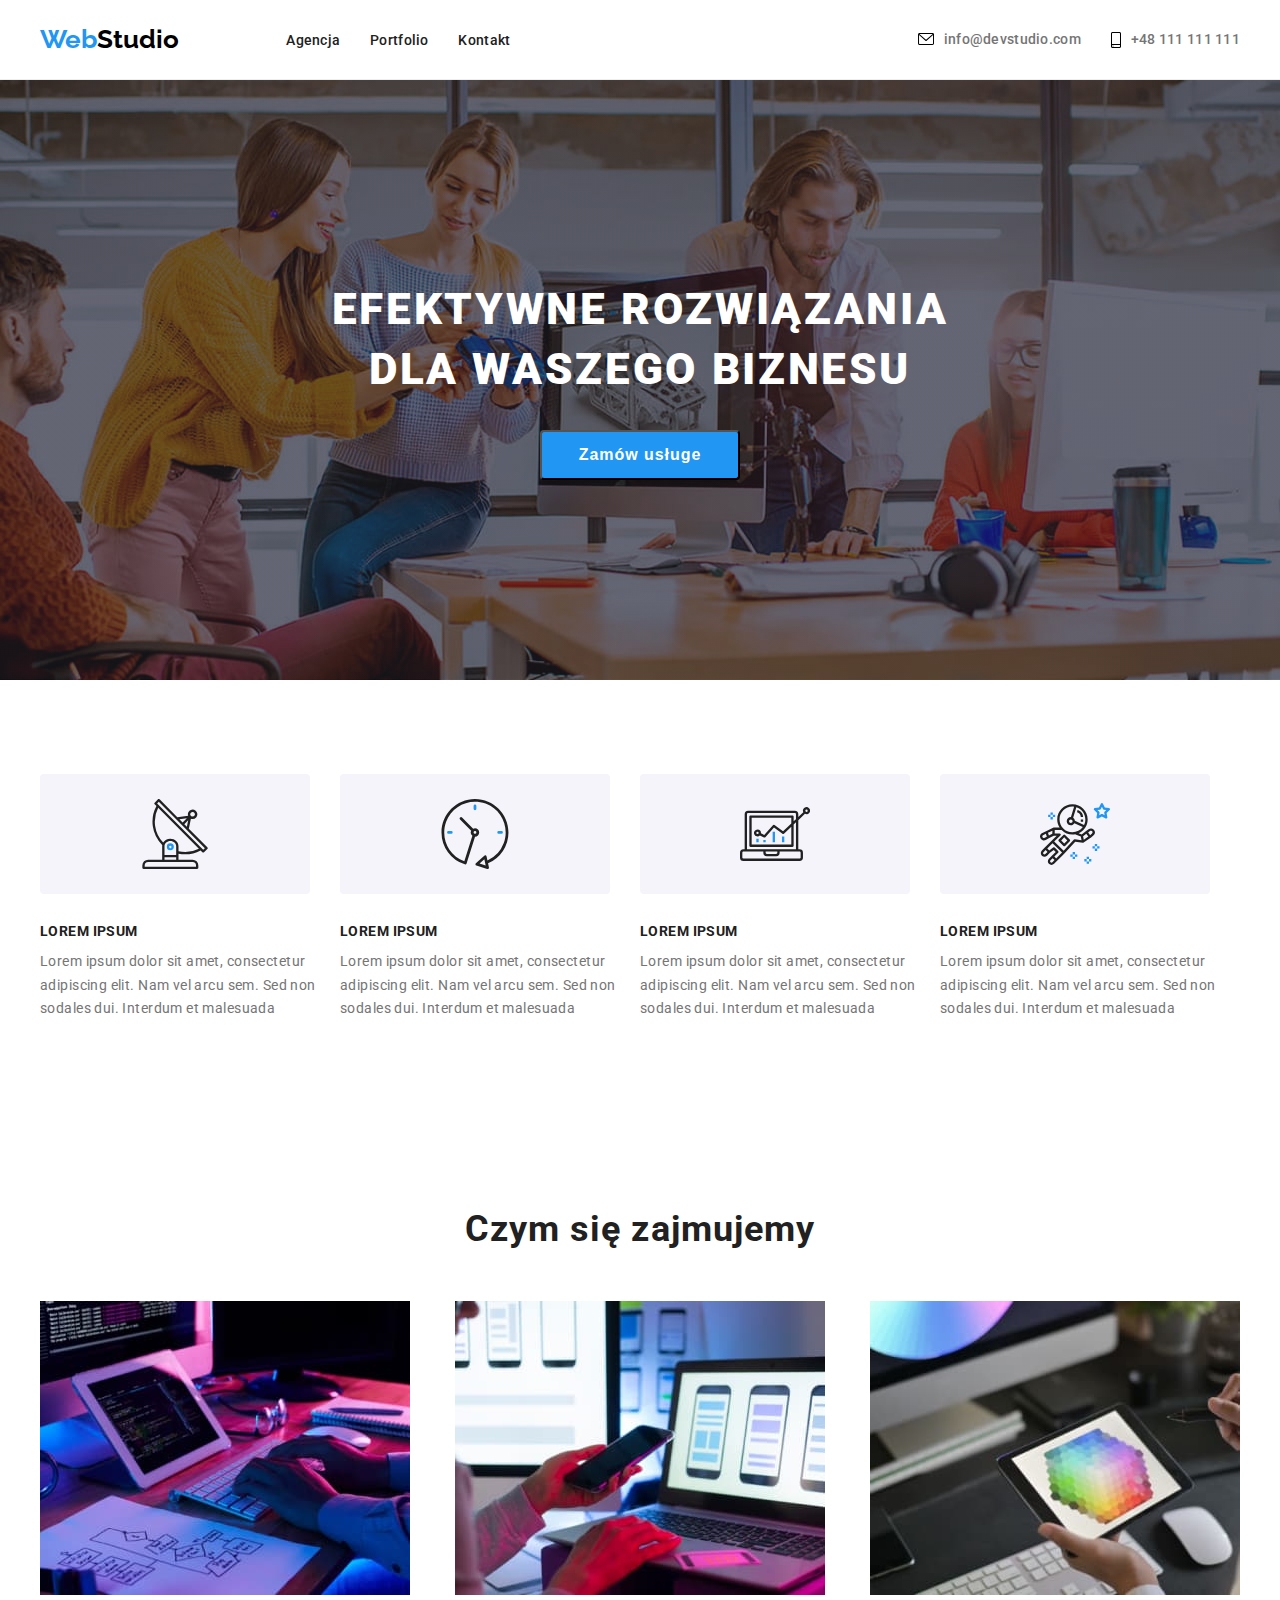
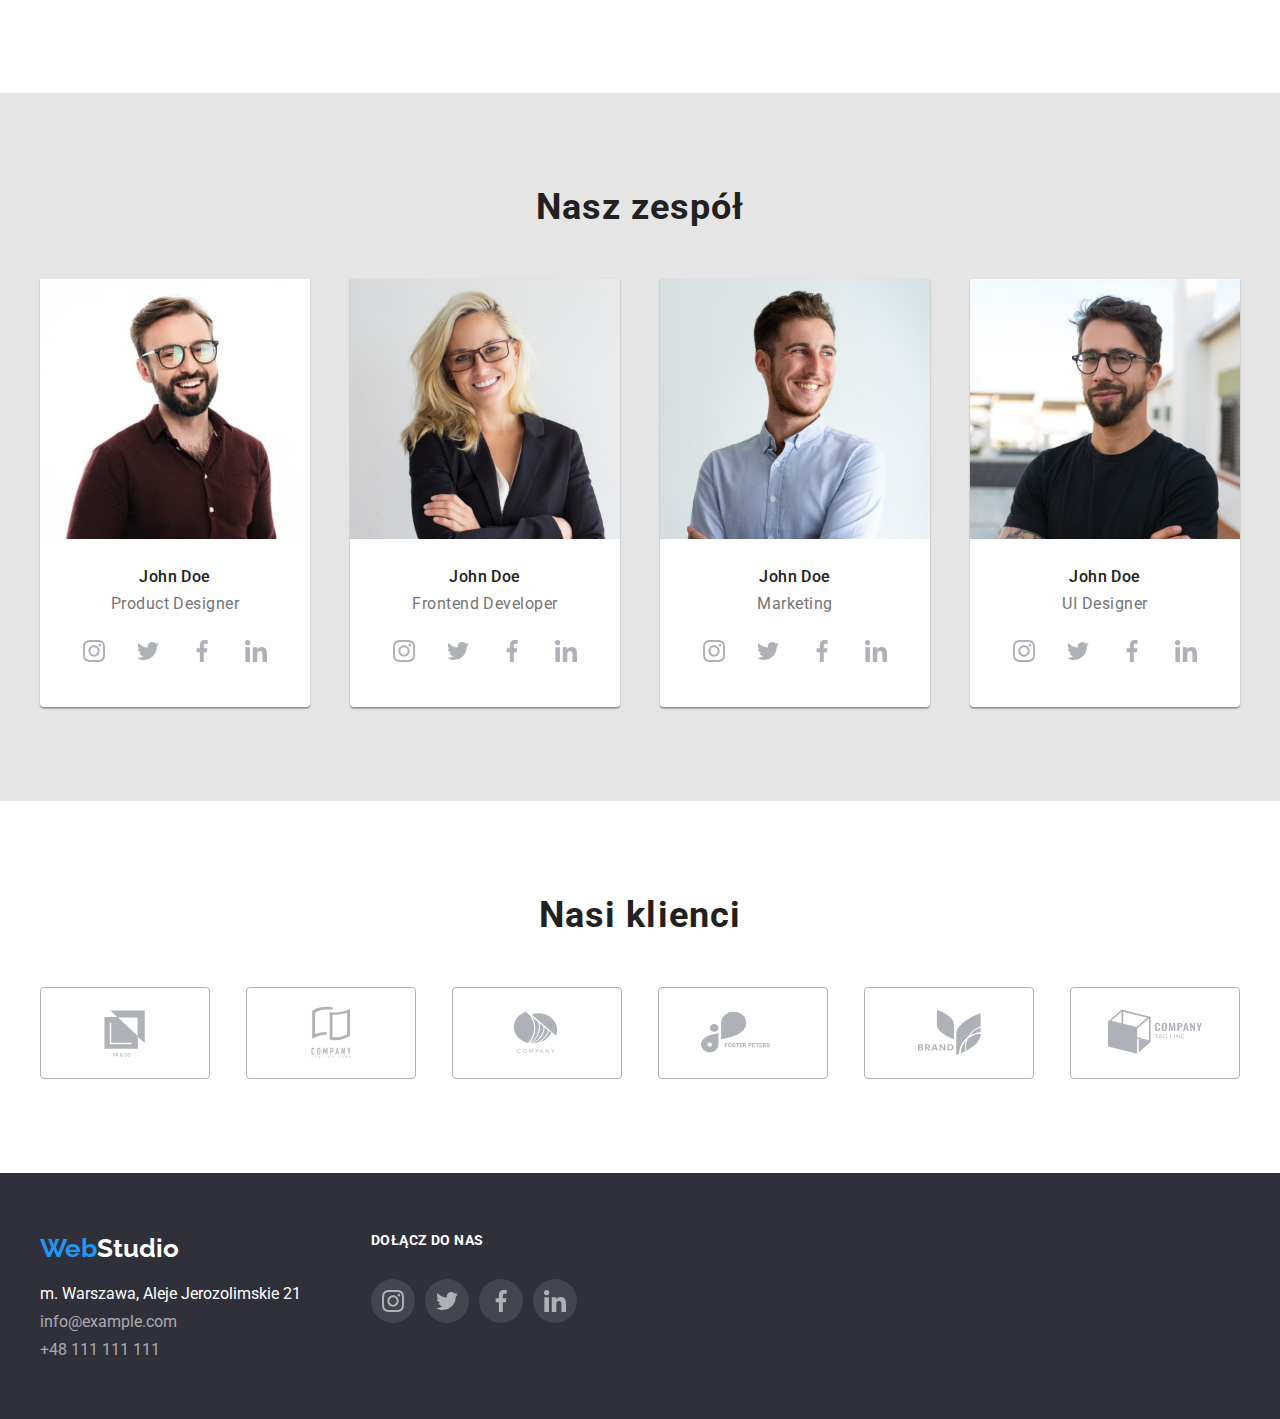
==== index.html @ 8887c0bc "1" ====
<!DOCTYPE html>
<html lang="pl">
  <head>
    <link rel="preconnect" href="https://fonts.googleapis.com" />
    <link rel="preconnect" href="https://fonts.gstatic.com" crossorigin />
    <link
      href="https://fonts.googleapis.com/css2?family=Raleway:wght@700&family=Roboto:wght@400;500;700;900&display=swap"
      rel="stylesheet"
    />

    <link rel="stylesheet" href="node_modules/modern-normalize/modern-normalize.css" />

    <link href="css/style.css" rel="stylesheet" />
    <meta charset="UTF-8" />
    <title>Studio</title>
  </head>

  <body>
    <header class="border">
      <div class="container">
        <div class="navi">
          <div>
            <a class="logo-up" href="index.html">Web<span class="highlightblack">Studio</span></a>
          </div>
          <nav>
            <ul class="navi-list">
              <li><a class="navi-list-link" href="index.html">Agencja</a></li>
              <li>
                <a class="navi-list-link" href="portfolio.html">Portfolio</a>
              </li>
              <li><a class="navi-list-link" href="#">Kontakt</a></li>
            </ul>
          </nav>
          <ul class="link-up-list">
            <li>
              <a href="mailto:info@devstudio.com" class="link-up-box">
                <svg class="link-up-icon" width="16px" height="12px">
                  <use href="images/icons.svg#icon-envelope"></use>
                </svg>
                <span class="link-up"> info@devstudio.com </span>
              </a>
            </li>
            <li>
              <a href="tel:48111111111" class="link-up-box">
                <svg class="link-up-icon" width="10px" height="16px">
                  <use href="images/icons.svg#icon-smartphone"></use>
                </svg>
                <span class="link-up"> +48 111 111 111</span>
              </a>
            </li>
          </ul>
        </div>
      </div>
    </header>

    <main>
      <section>
        <div class="header-bg section">
          <h1 class="title">EFEKTYWNE ROZWIĄZANIA DLA WASZEGO BIZNESU</h1>
          <button data-modal-open class="order" type="button">Zamów usługe</button>
          <div class="backdrop is-hidden" data-modal>
            <div class="modal">
              <button class="close-button" data-modal-close>X</button>
            </div>
          </div>
        </div>
      </section>
      <section class="section">
        <div class="container">
          <ul class="lorem-list">
            <li>
              <div class="atut-icons-box">
                <svg class="atut-icons">
                  <use href="images/icons.svg#icon-antenna"></use>
                </svg>
              </div>
              <h2 class="lorem">LOREM IPSUM</h2>
              <p class="loremipsum">
                Lorem ipsum dolor sit amet, consectetur adipiscing elit. Nam vel arcu sem. Sed non
                sodales dui. Interdum et malesuada
              </p>
            </li>
            <li>
              <div class="atut-icons-box">
                <svg class="atut-icons">
                  <use href="images/icons.svg#icon-clock"></use>
                </svg>
              </div>
              <h2 class="lorem">LOREM IPSUM</h2>
              <p class="loremipsum">
                Lorem ipsum dolor sit amet, consectetur adipiscing elit. Nam vel arcu sem. Sed non
                sodales dui. Interdum et malesuada
              </p>
            </li>
            <li>
              <div class="atut-icons-box">
                <svg class="atut-icons">
                  <use href="images/icons.svg#icon-diagram"></use>
                </svg>
              </div>
              <h2 class="lorem">LOREM IPSUM</h2>
              <p class="loremipsum">
                Lorem ipsum dolor sit amet, consectetur adipiscing elit. Nam vel arcu sem. Sed non
                sodales dui. Interdum et malesuada
              </p>
            </li>
            <li>
              <div class="atut-icons-box">
                <svg class="atut-icons">
                  <use href="images/icons.svg#icon-astronaut"></use>
                </svg>
              </div>
              <h2 class="lorem">LOREM IPSUM</h2>
              <p class="loremipsum">
                Lorem ipsum dolor sit amet, consectetur adipiscing elit. Nam vel arcu sem. Sed non
                sodales dui. Interdum et malesuada
              </p>
            </li>
          </ul>
        </div>
      </section>

      <section class="section">
        <div class="container">
          <h3 class="secondtitle">Czym się zajmujemy</h3>
          <ul class="wwd-list">
            <li>
              <img src="images/services/coding.jpg" alt="Programowanie" width="370" height="294" />
            </li>
            <li>
              <img src="images/services/testing.jpg" alt="Testowanie" width="370" height="294" />
            </li>
            <li>
              <img src="images/services/design.jpg" alt="Projektowanie" width="370" height="294" />
            </li>
          </ul>
        </div>
      </section>

      <section class="section bg">
        <div class="container">
          <h3 class="secondtitle bg">Nasz zespół</h3>
          <ul class="team-list bg">
            <li>
              <figure class="team-card">
                <img
                  src="images/team/productDesigner.jpg"
                  alt="John Doe Product Designer"
                  width="270"
                  height="260"
                />
                <figcaption>
                  <p class="name">John Doe</p>
                  <p class="job">Product Designer</p>
                  <div class="team-icons-box">
                    <a class="icons-link" href="https://www.instagram.com/" target="_blank">
                      <svg class="team-icons" width="44" height="44" viewBox="0 0 22 44">
                        <use href="images/icons.svg#icon-instagram"></use>
                      </svg>
                    </a>
                    <a class="icons-link" href="https://twitter.com/" target="_blank">
                      <svg class="team-icons" width="44" height="44" viewBox="0 0 22 44">
                        <use href="images/icons.svg#icon-twitter"></use>
                      </svg>
                    </a>
                    <a class="icons-link" href="https://www.facebook.com/" target="_blank">
                      <svg class="team-icons" width="44" height="44" viewBox="0 0 22 44">
                        <use href="images/icons.svg#icon-facebook"></use>
                      </svg>
                    </a>
                    <a class="icons-link" href="https://www.linkedin.com/" target="_blank">
                      <svg class="team-icons" width="44" height="44" viewBox="0 0 22 44">
                        <use href="images/icons.svg#icon-linkedin"></use>
                      </svg>
                    </a>
                  </div>
                </figcaption>
              </figure>
            </li>
            <li>
              <figure class="team-card">
                <img
                  src="images/team/frontenDeveloper.jpg"
                  alt="John Doe Frontend Developer"
                  width="270"
                  height="260"
                />
                <figcaption>
                  <p class="name">John Doe</p>
                  <p class="job">Frontend Developer</p>
                  <div class="team-icons-box">
                    <a class="icons-link" href="https://www.instagram.com/" target="_blank">
                      <svg class="team-icons" width="44" height="44" viewBox="0 0 22 44">
                        <use href="images/icons.svg#icon-instagram"></use>
                      </svg>
                    </a>
                    <a class="icons-link" href="https://twitter.com/" target="_blank">
                      <svg class="team-icons" width="44" height="44" viewBox="0 0 22 44">
                        <use href="images/icons.svg#icon-twitter"></use>
                      </svg>
                    </a>
                    <a class="icons-link" href="https://www.facebook.com/" target="_blank">
                      <svg class="team-icons" width="44" height="44" viewBox="0 0 22 44">
                        <use href="images/icons.svg#icon-facebook"></use>
                      </svg>
                    </a>
                    <a class="icons-link" href="https://www.linkedin.com/" target="_blank">
                      <svg class="team-icons" width="44" height="44" viewBox="0 0 22 44">
                        <use href="images/icons.svg#icon-linkedin"></use>
                      </svg>
                    </a>
                  </div>
                </figcaption>
              </figure>
            </li>
            <li>
              <figure class="team-card">
                <img
                  src="images/team/marketing.jpg"
                  alt="John Doe Marketing"
                  width="270"
                  height="260"
                />
                <figcaption>
                  <p class="name">John Doe</p>
                  <p class="job">Marketing</p>
                  <div class="team-icons-box">
                    <a class="icons-link" href="https://www.instagram.com/" target="_blank">
                      <svg class="team-icons" width="44" height="44" viewBox="0 0 22 44">
                        <use href="images/icons.svg#icon-instagram"></use>
                      </svg>
                    </a>
                    <a class="icons-link" href="https://twitter.com/" target="_blank">
                      <svg class="team-icons" width="44" height="44" viewBox="0 0 22 44">
                        <use href="images/icons.svg#icon-twitter"></use>
                      </svg>
                    </a>
                    <a class="icons-link" href="https://www.facebook.com/" target="_blank">
                      <svg class="team-icons" width="44" height="44" viewBox="0 0 22 44">
                        <use href="images/icons.svg#icon-facebook"></use>
                      </svg>
                    </a>
                    <a class="icons-link" href="https://www.linkedin.com/" target="_blank">
                      <svg class="team-icons" width="44" height="44" viewBox="0 0 22 44">
                        <use href="images/icons.svg#icon-linkedin"></use>
                      </svg>
                    </a>
                  </div>
                </figcaption>
              </figure>
            </li>
            <li>
              <figure class="team-card">
                <img
                  src="images/team/uiDesigner.jpg"
                  alt="John Doe UI Designer"
                  width="270"
                  height="260"
                />
                <figcaption>
                  <p class="name">John Doe</p>
                  <p class="job">UI Designer</p>
                  <div class="team-icons-box">
                    <a class="icons-link" href="https://www.instagram.com/" target="_blank">
                      <svg class="team-icons" width="44" height="44" viewBox="0 0 22 44">
                        <use href="images/icons.svg#icon-instagram"></use>
                      </svg>
                    </a>
                    <a class="icons-link" href="https://twitter.com/" target="_blank">
                      <svg class="team-icons" width="44" height="44" viewBox="0 0 22 44">
                        <use href="images/icons.svg#icon-twitter"></use>
                      </svg>
                    </a>
                    <a class="icons-link" href="https://www.facebook.com/" target="_blank">
                      <svg class="team-icons" width="44" height="44" viewBox="0 0 22 44">
                        <use href="images/icons.svg#icon-facebook"></use>
                      </svg>
                    </a>
                    <a class="icons-link" href="https://www.linkedin.com/" target="_blank">
                      <svg class="team-icons" width="44" height="44" viewBox="0 0 22 44">
                        <use href="images/icons.svg#icon-linkedin"></use>
                      </svg>
                    </a>
                  </div>
                </figcaption>
              </figure>
            </li>
          </ul>
        </div>
      </section>

      <section class="section">
        <div class="container">
          <h3 class="secondtitle">Nasi klienci</h3>
          <ul class="client-list">
            <li class="client-icons-box">
              <svg class="client-icons" width="106" height="60">
                <use href="images/icons.svg#icon-logo1"></use>
              </svg>
            </li>
            <li class="client-icons-box">
              <svg class="client-icons" width="106" height="60">
                <use href="images/icons.svg#icon-logo2"></use>
              </svg>
            </li>
            <li class="client-icons-box">
              <svg class="client-icons" width="106" height="60">
                <use href="images/icons.svg#icon-logo3"></use>
              </svg>
            </li>
            <li class="client-icons-box">
              <svg class="client-icons" width="106" height="60">
                <use href="images/icons.svg#icon-logo4"></use>
              </svg>
            </li>
            <li class="client-icons-box">
              <svg class="client-icons" width="106" height="60">
                <use href="images/icons.svg#icon-logo5"></use>
              </svg>
            </li>
            <li class="client-icons-box">
              <svg class="client-icons" width="106" height="60">
                <use href="images/icons.svg#icon-logo6"></use>
              </svg>
            </li>
          </ul>
        </div>
      </section>
    </main>

    <footer class="bg-dark">
      <div class="container footer">
        <div class="foot-logo">
          <a class="logo-bottom" href="index.html">Web<span class="highlightwhite">Studio</span></a>
          <address class="address">
            m. Warszawa, Aleje Jerozolimskie 21
            <a class="link-bottom" href="mailto:info@example.com">info@example.com</a>
            <a class="link-bottom" href="tel:48111111111">+48 111 111 111</a>
          </address>
        </div>
        <div class="foot-logo">
          <h2 class="lorem highlightwhite">DOŁĄCZ DO NAS</h2>
          <div class="footer-icons-box">
            <a class="icons-link" href="https://www.instagram.com/" target="_blank">
              <svg class="footer-icons" width="44" height="44" viewBox="0 0 22 44">
                <use href="images/icons.svg#icon-instagram"></use>
              </svg>
            </a>
            <a class="icons-link" href="https://twitter.com/" target="_blank">
              <svg class="footer-icons" width="44" height="44" viewBox="0 0 22 44">
                <use href="images/icons.svg#icon-twitter"></use>
              </svg>
            </a>
            <a class="icons-link" href="https://www.facebook.com/" target="_blank">
              <svg class="footer-icons" width="44" height="44" viewBox="0 0 22 44">
                <use href="images/icons.svg#icon-facebook"></use>
              </svg>
            </a>
            <a class="icons-link" href="https://www.linkedin.com/" target="_blank">
              <svg class="footer-icons" width="44" height="44" viewBox="0 0 22 44">
                <use href="images/icons.svg#icon-linkedin"></use>
              </svg>
            </a>
          </div>
        </div>
      </div>
    </footer>

    <script src="./js/modal.js"></script>
  </body>
</html>
---- css/style.css ----
* {
  color: inherit;
  font-weight: 400;
  padding: 0;
  margin: 0;
  box-sizing: border-box;
}

a {
  text-decoration: none;
}

ul {
  list-style-type: none;
}

:root {
  --black: rgb(0, 0, 0);
  --font: rgb(33, 33, 33);
  --dark: rgb(47, 48, 58);
  --white: rgb(255, 255, 255);
  --blue: rgb(33, 150, 243);
  --grey: rgb(117, 117, 117);
  --shadow: rgba(0, 0, 0, 0.15);
  --background: rgb(229, 229, 229);
  --border: rgb(238, 238, 238);
  --ImgOverlay: rgba(47, 48, 58, 0.4);
  --iconbg: rgb(245, 244, 250);
  --socialIcon: rgb(175, 177, 184);
  --socialIconBg: rgba(255, 255, 255, 0.1);
  --bottomLink: rgba(255, 255, 255, 0.6);
  --overlaybg: rgba(33, 150, 243, 0.9);
}

body {
  font-family: "Roboto", sans-serif;
  color: var(--font);
}

.container {
  width: 1200px;
  background: var(--white);
  margin: 0 auto;
}

.section {
  padding: 94px 0;
}

.navi {
  margin: 0 auto;
  display: flex;
  justify-content: space-between;
  align-items: center;
}

.border {
  border-bottom: 1px solid var(--border);
}

.logo-up {
  font-family: "Raleway", sans-serif;
  font-weight: 700;
  font-size: 1.625rem;
  line-height: 1.19;
  color: var(--blue);
}

.navi-list {
  margin: 30px 300px 30px 0;
  width: 254px;
  display: flex;
  align-items: center;
  justify-content: space-around;
}

.navi-list-link {
  font-weight: 500;
  font-size: 0.875rem;
  line-height: 1.14;
  letter-spacing: 0.02em;
  align-items: center;
}

.link-up-list {
  display: flex;
  justify-content: space-between;
  gap: 30px;
  align-items: center;
}

.link-up-icon {
  margin-right: 10px;
}

.link-up-box {
  display: flex;
  align-items: center;
}

.link-up {
  fill: var(--grey);
  color: var(--grey);
  font-weight: 500;
  font-size: 0.875rem;
  line-height: 1.14;
  letter-spacing: 0.02em;
}

.header-bg {
  position: relative;
  display: flex;
  flex-direction: column;
  margin: 0 auto;
  max-width: 1600px;
  background-image: linear-gradient(to top, var(--ImgOverlay), var(--ImgOverlay)),
    url("../images/bg.jpg");
  background-size: cover;
  background-position: center;
  background-repeat: no-repeat;
}

.title {
  margin: 0 auto;
  margin-top: 106px;
  width: 696px;
  font-weight: 900;
  font-size: 2.75rem;
  line-height: 1.36;
  text-align: center;
  letter-spacing: 0.06em;
  text-transform: uppercase;
  color: var(--white);
}

.order {
  margin: 0 auto;
  margin-top: 30px;
  margin-bottom: 106px;
  width: 200px;
  height: 50px;
  background: var(--blue);
  box-shadow: 0px 4px 4px var(--shadow);
  border-radius: 4px;
  cursor: pointer;
  font-weight: 700;
  font-size: 1rem;
  line-height: 1.88;
  text-align: center;
  letter-spacing: 0.06em;
  color: var(--white);
}

.lorem-list {
  margin: 0 auto;
  display: flex;
  justify-content: space-between;
}

.lorem {
  margin-bottom: 10px;
  font-weight: 700;
  font-size: 0.875rem;
  line-height: 1.14;
  letter-spacing: 0.03em;
  text-transform: uppercase;
}

.loremipsum {
  font-size: 0.875rem;
  line-height: 1.71;
  letter-spacing: 0.03em;
  color: var(--grey);
}

.atut-icons-box {
  width: 270px;
  height: 120px;
  margin-bottom: 30px;
  display: flex;
  justify-content: center;
  align-items: center;
  background: var(--iconbg);
  border-radius: 4px;
}

.atut-icons {
  width: 70px;
  height: 70px;
}

.secondtitle {
  margin: 0 auto;
  padding-bottom: 50px;
  font-weight: 700;
  font-size: 2.25rem;
  line-height: 1.16;
  text-align: center;
  letter-spacing: 0.03em;
}

.wwd-list {
  display: flex;
  justify-content: space-between;
}

.bg {
  background: var(--background);
}

.team-list {
  display: flex;
  justify-content: space-between;
}

.team-card {
  display: flex;
  flex-direction: column;
  align-items: center;
  width: 270px;
  background: var(--white);
  box-shadow: 0px 1px 3px rgba(0, 0, 0, 0.12), 0px 1px 1px rgba(0, 0, 0, 0.14),
    0px 2px 1px rgba(0, 0, 0, 0.2);
  border-radius: 0px 0px 4px 4px;
}

.name {
  padding: 28px 0 8px 0;
  font-weight: 500;
  font-size: 1rem;
  line-height: 1.19;
  text-align: center;
  letter-spacing: 0.03em;
}

.job {
  margin-bottom: 16px;
  font-size: 1rem;
  line-height: 1.19;
  text-align: center;
  letter-spacing: 0.03em;
  color: var(--grey);
}

.team-icons-box {
  margin-bottom: 30px;
  display: flex;
  gap: 10px;
}

.team-icons {
  fill: var(--socialIcon);
  background-color: var(--white);
  border-radius: 50%;
}

.icons-link:hover .team-icons,
.icons-link:active .team-icons,
.icons-link:focus .team-icons,
.icons-link:hover .footer-icons,
.icons-link:active .footer-icons,
.icons-link:focus .footer-icons {
  fill: var(--white);
  background-color: var(--blue);
  border-radius: 50%;
  transition: 250ms;
  cubic-bezier: (0.4, 0, 0.2, 1);
}

.client-list {
  display: flex;
  justify-content: space-between;
}

.client-icons-box {
  width: 170px;
  height: 92px;
  border: 1px solid var(--socialIcon);
  border-radius: 4px;
  display: flex;
  justify-content: center;
  align-items: center;
  cursor: pointer;
}

.client-icons {
  fill: var(--socialIcon);
}

.client-icons-box:hover {
  border: 1px solid var(--blue);
  border-radius: 4px;
  transition: 250ms;
  cubic-bezier: (0.4, 0, 0.2, 1);
}

.client-icons-box:hover .client-icons {
  fill: var(--blue);
  transition: 250ms;
  cubic-bezier: (0.4, 0, 0.2, 1);
}

.logo-bottom {
  font-family: "Raleway", sans-serif;
  font-weight: 700;
  font-size: 1.625rem;
  line-height: 1.19;
  color: var(--blue);
}

.highlightblack {
  font-weight: 700;
  color: var(--black);
}

.highlightwhite {
  font-weight: 700;
  color: var(--white);
}

.link-bottom {
  color: var(--bottomLink);
}

.footer {
  padding: 60px 0 60px 0;
  background-color: var(--dark);
  color: var(--white);
  display: flex;
  gap: 70px;
}

.foot-logo {
  display: flex;
  flex-direction: column;
}

.bg-dark {
  background-color: var(--dark);
}

.address {
  font-style: normal;
  margin-top: 20px;
  gap: 9px;
  display: flex;
  flex-direction: column;
}

.footer-icons-box {
  display: flex;
  margin-top: 20px;
  gap: 10px;
}

.footer-icons {
  fill: var(--socialIcon);
  background-color: var(--socialIconBg);
  border-radius: 50%;
}

.navi-list-link:hover,
.navi-list-link:focus,
.link-up-box:hover,
.link-up-box:focus,
.link-up-box:hover .link-up,
.link-up-box:focus .link-up,
.link-bottom:hover,
.link-bottom:focus {
  color: var(--blue);
  fill: var(--blue);
  transition: 250ms;
  cubic-bezier: (0.4, 0, 0.2, 1);
}

.buttons-list {
  display: flex;
  justify-content: center;
  gap: 8px;
  margin-bottom: 34px;
}

.buttons {
  font-family: "Roboto", sans-serif;
  font-weight: 500;
  font-size: 1rem;
  line-height: 1.625;
  text-align: center;
  letter-spacing: 0.03em;
  color: var(--font);
  cursor: pointer;
  border: none;
  border-radius: 4px;
  padding: 6px 22px 6px 22px;
}

.buttons:hover,
.buttons:focus {
  background: var(--blue);
  box-shadow: 0px 3px 1px rgba(0, 0, 0, 0.1), 0px 1px 2px rgba(0, 0, 0, 0.08),
    0px 2px 2px rgba(0, 0, 0, 0.12);
  border-radius: 4px;
  color: var(--white);
  border: none;
  transition: 250ms;
  cubic-bezier: (0.4, 0, 0.2, 1);
}

.work-list {
  display: flex;
  flex-wrap: wrap;
  justify-content: space-between;
}

.work-card {
  margin: 0 0 30px 0;
  cursor: pointer;
}

.work-card:hover {
  box-shadow: 0px 1px 1px rgba(0, 0, 0, 0.12), 0px 4px 4px rgba(0, 0, 0, 0.06),
    1px 4px 6px rgba(0, 0, 0, 0.16);
  transition: 250ms;
  cubic-bezier: (0.4, 0, 0.2, 1);
}

.imgbox {
  position: relative;
  display: block;
  width: 370px;
  height: 294px;
  overflow: hidden;
}

.overlay {
  position: absolute;
  top: 0;
  left: 0;
  width: 100%;
  height: 100%;
  background-color: var(--overlaybg);
  transform: translateY(100%);
  transition: transform 250ms ease-in-out;
}

.overlaytext {
  padding: 49px 45px 49px 24px;
  font-size: 1.125rem;
  line-height: 1.55;
  letter-spacing: 0.03em;
  color: var(--white);
  text-shadow: 0px 4px 4px rgba(0, 0, 0, 0.25);
}

.imgbox:hover .overlay {
  transform: translateY(0);
}

.desc-border {
  border-right: 1px solid var(--border);
  border-bottom: 1px solid var(--border);
  border-left: 1px solid var(--border);
  margin-bottom: 20px;
}

.term {
  padding-top: 20px;
  padding-left: 24px;
  font-weight: 700;
  font-size: 1.125rem;
  line-height: 2;
  letter-spacing: 0.06em;
}

.desc {
  padding: 4px 0 20px 24px;
  font-size: 1rem;
  line-height: 1.88;
  letter-spacing: 0.03em;
  color: var(--grey);
}

/* MODAL */

.backdrop {
  position: fixed;
  left: 0;
  top: 0;
  width: 100%;
  height: 100%;
  background-color: rgba(0, 0, 0, 0.5);
}

.modal {
  position: absolute;
  top: 50%;
  left: 50%;
  width: 528px;
  height: 581px;
  border-radius: 4px;
  background-color: var(--white);
  box-shadow: 0px 1px 3px rgba(0, 0, 0, 0.12), 0px 1px 1px rgba(0, 0, 0, 0.14),
    0px 2px 1px rgba(0, 0, 0, 0.2);
  transform: translateX(-50%) translateY(-50%);
  visibility: visible;
  display: block;
}

.is-hidden {
  pointer-events: none;
  visibility: hidden;
  opacity: 0;
  transform: translateX(-50%) translateY(-50%) scale(0) rotate(0deg) skew(40deg, 40deg);
}

.close-button {
  position: absolute;
  top: 10px;
  right: 10px;
  border: 0.5px solid var(--grey);
  color: var(--grey);
  width: 25px;
  height: 25px;
  border-radius: 50%;
  cursor: pointer;
  background-color: var(--white);
}

.close-button:hover {
  border: 2px solid var(--grey);
  font-weight: bold;
}
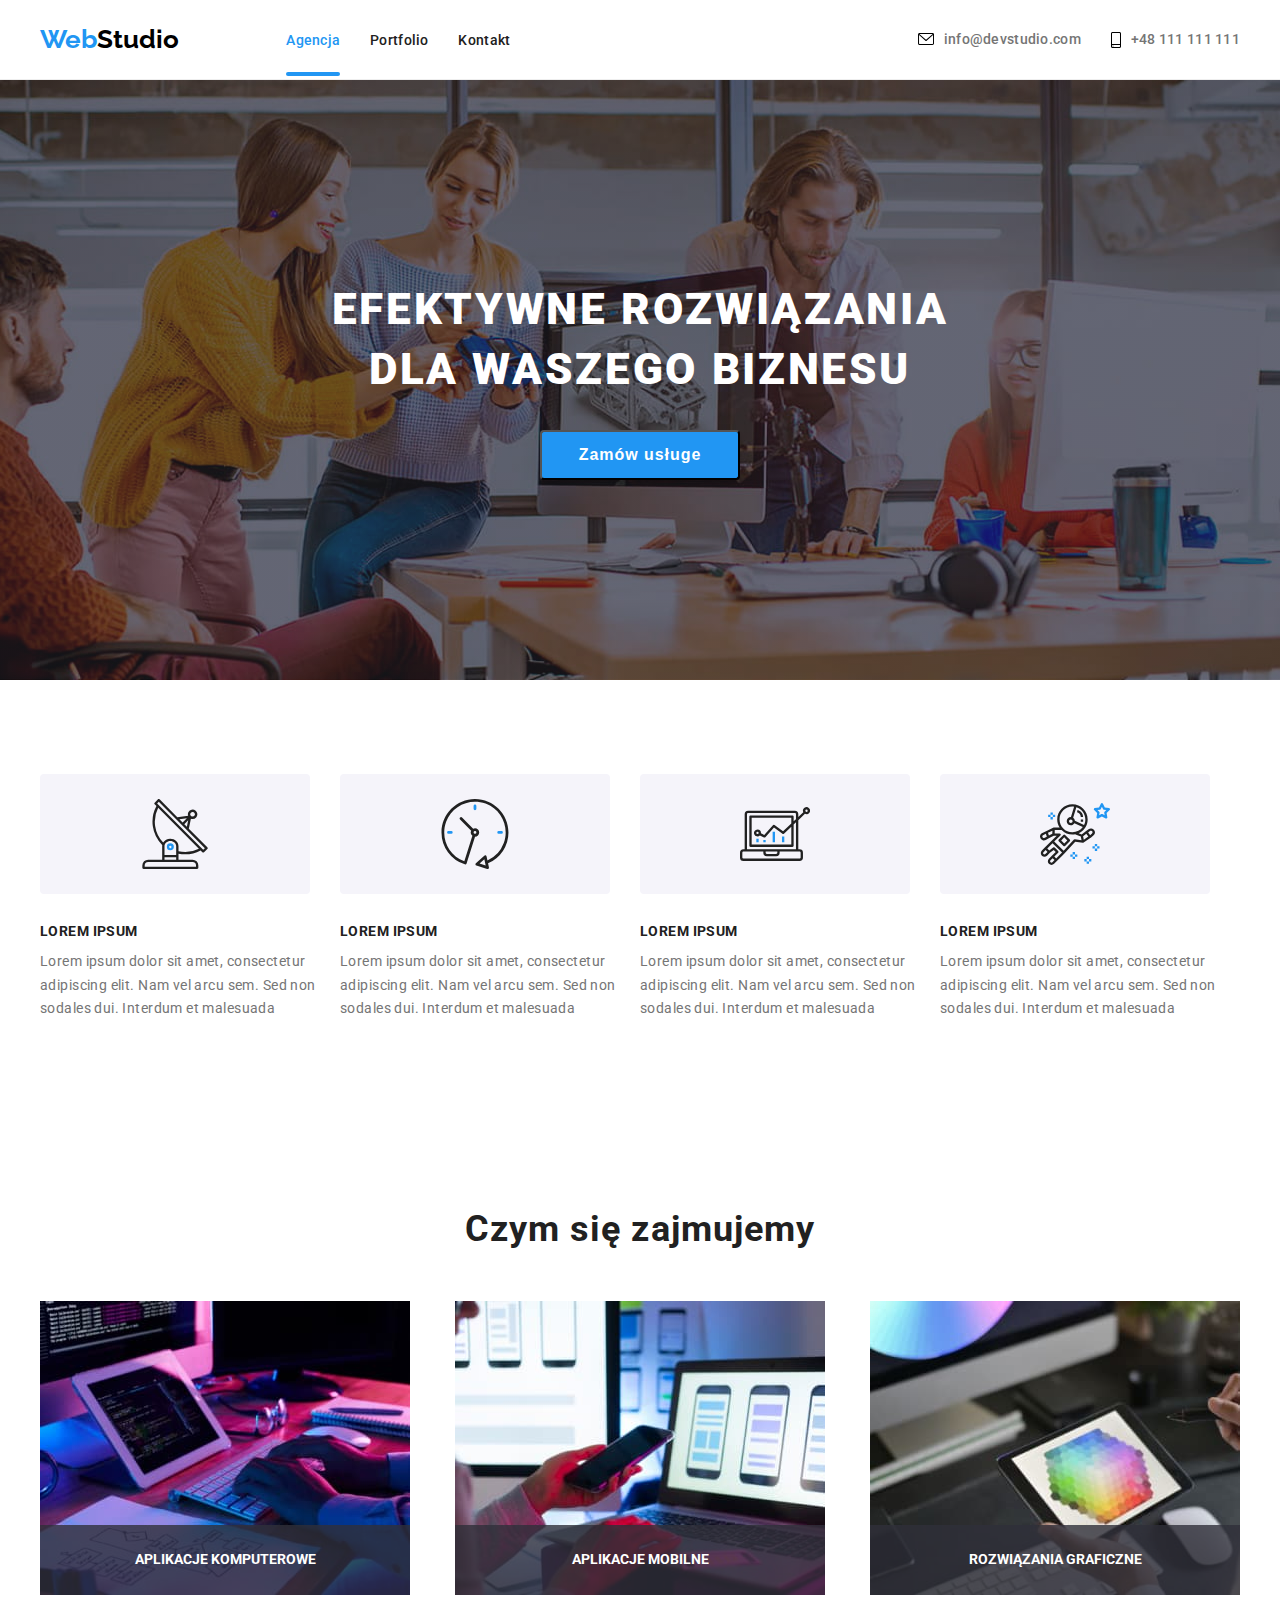
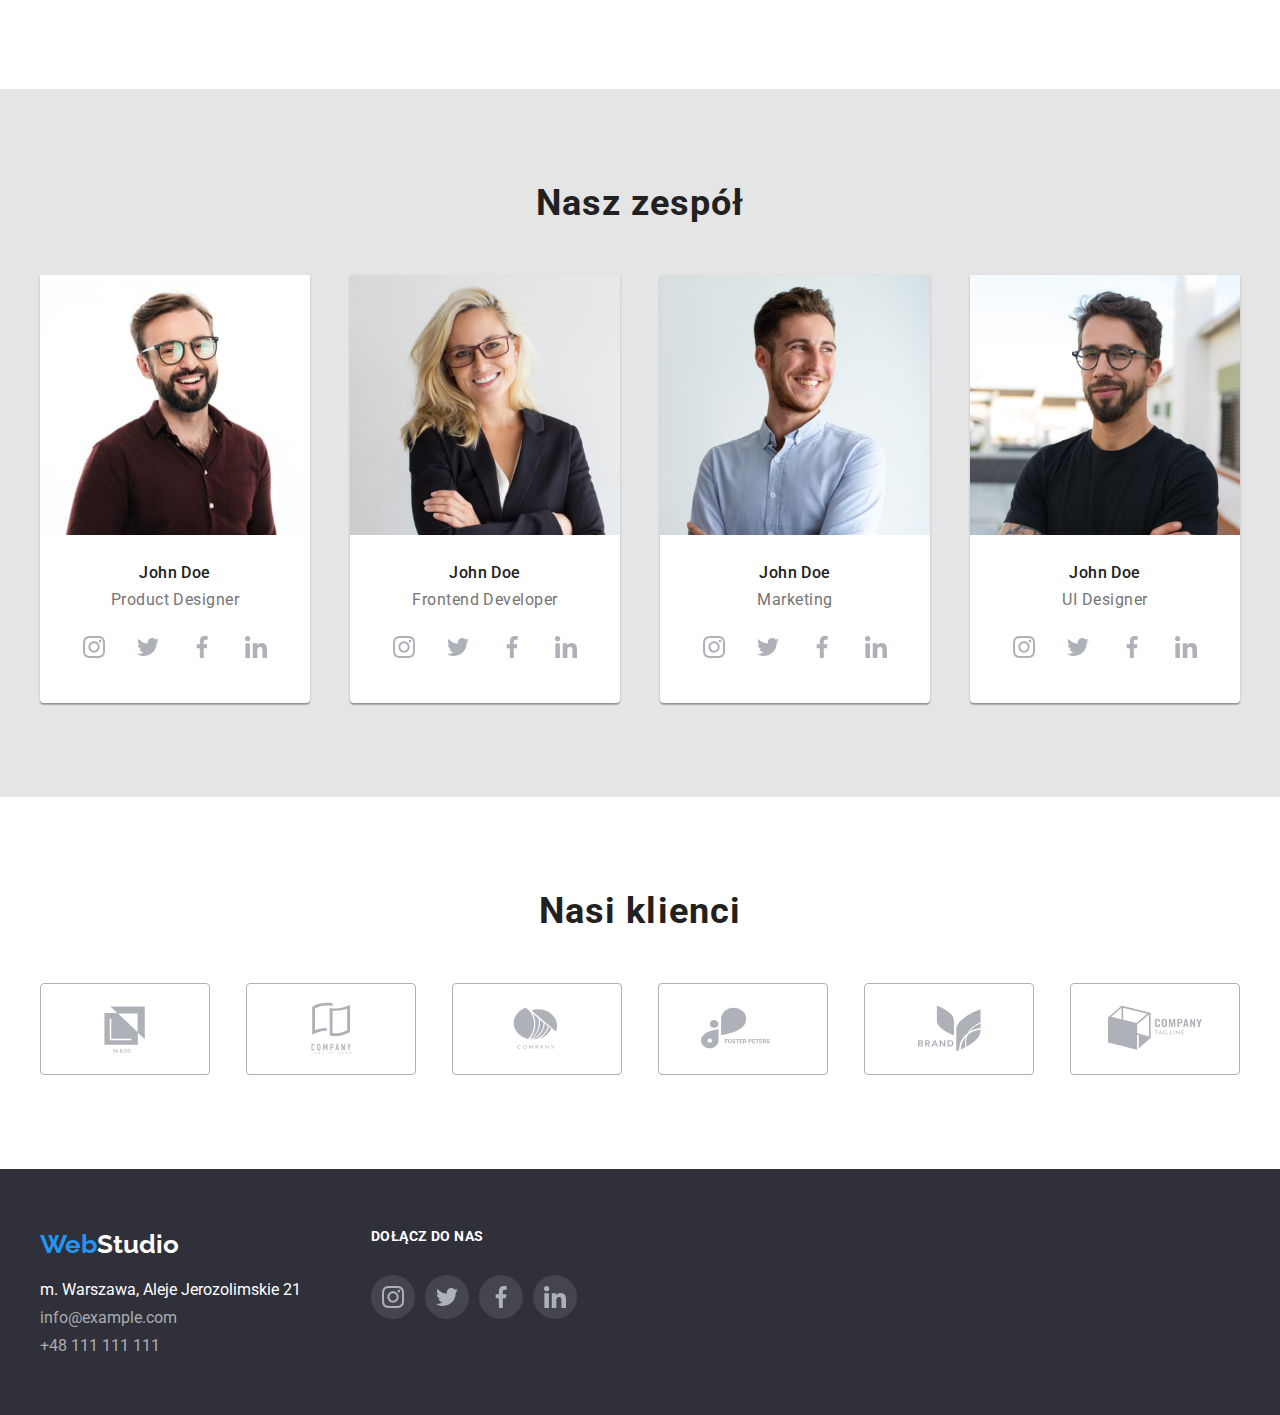
==== commit b58d5004: "1" ====
--- a/index.html
+++ b/index.html
@@ -24,7 +24,7 @@
           </div>
           <nav>
             <ul class="navi-list">
-              <li><a class="navi-list-link" href="index.html">Agencja</a></li>
+              <li><a class="navi-list-link is-active" href="index.html">Agencja</a></li>
               <li>
                 <a class="navi-list-link" href="portfolio.html">Portfolio</a>
               </li>
@@ -58,8 +58,8 @@
         <div class="header-bg section">
           <h1 class="title">EFEKTYWNE ROZWIĄZANIA DLA WASZEGO BIZNESU</h1>
           <button data-modal-open class="order" type="button">Zamów usługe</button>
-          <div class="backdrop is-hidden" data-modal>
-            <div class="modal">
+          <div class="backdrop">
+            <div class="modal is-hidden" data-modal>
               <button class="close-button" data-modal-close>X</button>
             </div>
           </div>
@@ -124,14 +124,19 @@
         <div class="container">
           <h3 class="secondtitle">Czym się zajmujemy</h3>
           <ul class="wwd-list">
-            <li>
+            <li class="wwd-imgbox">
               <img src="images/services/coding.jpg" alt="Programowanie" width="370" height="294" />
-            </li>
-            <li>
+              <div class="wwd-overlay">
+                <p>Aplikacje komputerowe</p>
+              </div>
+            </li>
+            <li class="wwd-imgbox">
               <img src="images/services/testing.jpg" alt="Testowanie" width="370" height="294" />
-            </li>
-            <li>
+              <div class="wwd-overlay"><p>Aplikacje mobilne</p></div>
+            </li>
+            <li class="wwd-imgbox">
               <img src="images/services/design.jpg" alt="Projektowanie" width="370" height="294" />
+              <div class="wwd-overlay"><p>Rozwiązania graficzne</p></div>
             </li>
           </ul>
         </div>
--- a/css/style.css
+++ b/css/style.css
@@ -30,8 +30,8 @@
   --socialIconBg: rgba(255, 255, 255, 0.1);
   --bottomLink: rgba(255, 255, 255, 0.6);
   --overlaybg: rgba(33, 150, 243, 0.9);
-}
-
+  --wydOverlay: rgba(47, 48, 58, 0.8);
+}
 body {
   font-family: "Roboto", sans-serif;
   color: var(--font);
@@ -80,6 +80,41 @@
   line-height: 1.14;
   letter-spacing: 0.02em;
   align-items: center;
+}
+
+.is-active {
+  position: relative;
+  color: var(--blue);
+}
+
+.is-active::after {
+  content: "";
+  display: block;
+  position: absolute;
+  width: 100%;
+  height: 4px;
+  bottom: -28px;
+  border-radius: 2px;
+  background-color: var(--blue);
+
+  transition-property: background-color;
+  transition-duration: 250ms;
+  transition-timing-function: cubic-bezier(0.4, 0, 0.2, 1);
+}
+
+.navi-list-link:hover::after {
+  content: "";
+  display: block;
+  position: absolute;
+  width: 100%;
+  height: 4px;
+  bottom: -28px;
+  border-radius: 2px;
+  background-color: var(--blue);
+
+  transition-property: background-color;
+  transition-duration: 250ms;
+  transition-timing-function: cubic-bezier(0.4, 0, 0.2, 1);
 }
 
 .link-up-list {
@@ -202,6 +237,34 @@
 .wwd-list {
   display: flex;
   justify-content: space-between;
+}
+
+.wwd-imgbox {
+  position: relative;
+  display: block;
+  width: 370px;
+  height: 294px;
+}
+
+.wwd-overlay {
+  display: flex;
+  position: absolute;
+  width: 100%;
+  height: 70px;
+  background-color: var(--wydOverlay);
+  bottom: 0;
+  left: 0;
+
+  justify-content: center;
+  align-items: center;
+}
+
+.wwd-overlay p {
+  font-size: 0.875rem;
+  line-height: 1.14;
+  color: var(--white);
+  font-weight: 700;
+  text-transform: uppercase;
 }
 
 .bg {
@@ -483,6 +546,7 @@
 /* MODAL */
 
 .backdrop {
+  position: absolute
   position: fixed;
   left: 0;
   top: 0;
@@ -501,16 +565,20 @@
   background-color: var(--white);
   box-shadow: 0px 1px 3px rgba(0, 0, 0, 0.12), 0px 1px 1px rgba(0, 0, 0, 0.14),
     0px 2px 1px rgba(0, 0, 0, 0.2);
-  transform: translateX(-50%) translateY(-50%);
+  display: block;
+  z-index: 1;
+  transition-property: visibility, opacity, transform;
+  transition-duration: 2s;
+  transform: translateX(-50%) translateY(-50%) scale(1);
   visibility: visible;
-  display: block;
+  opacity: 1;
 }
 
 .is-hidden {
   pointer-events: none;
   visibility: hidden;
   opacity: 0;
-  transform: translateX(-50%) translateY(-50%) scale(0) rotate(0deg) skew(40deg, 40deg);
+  transform: translateX(-50%) translateY(-50%) scale(0);
 }
 
 .close-button {
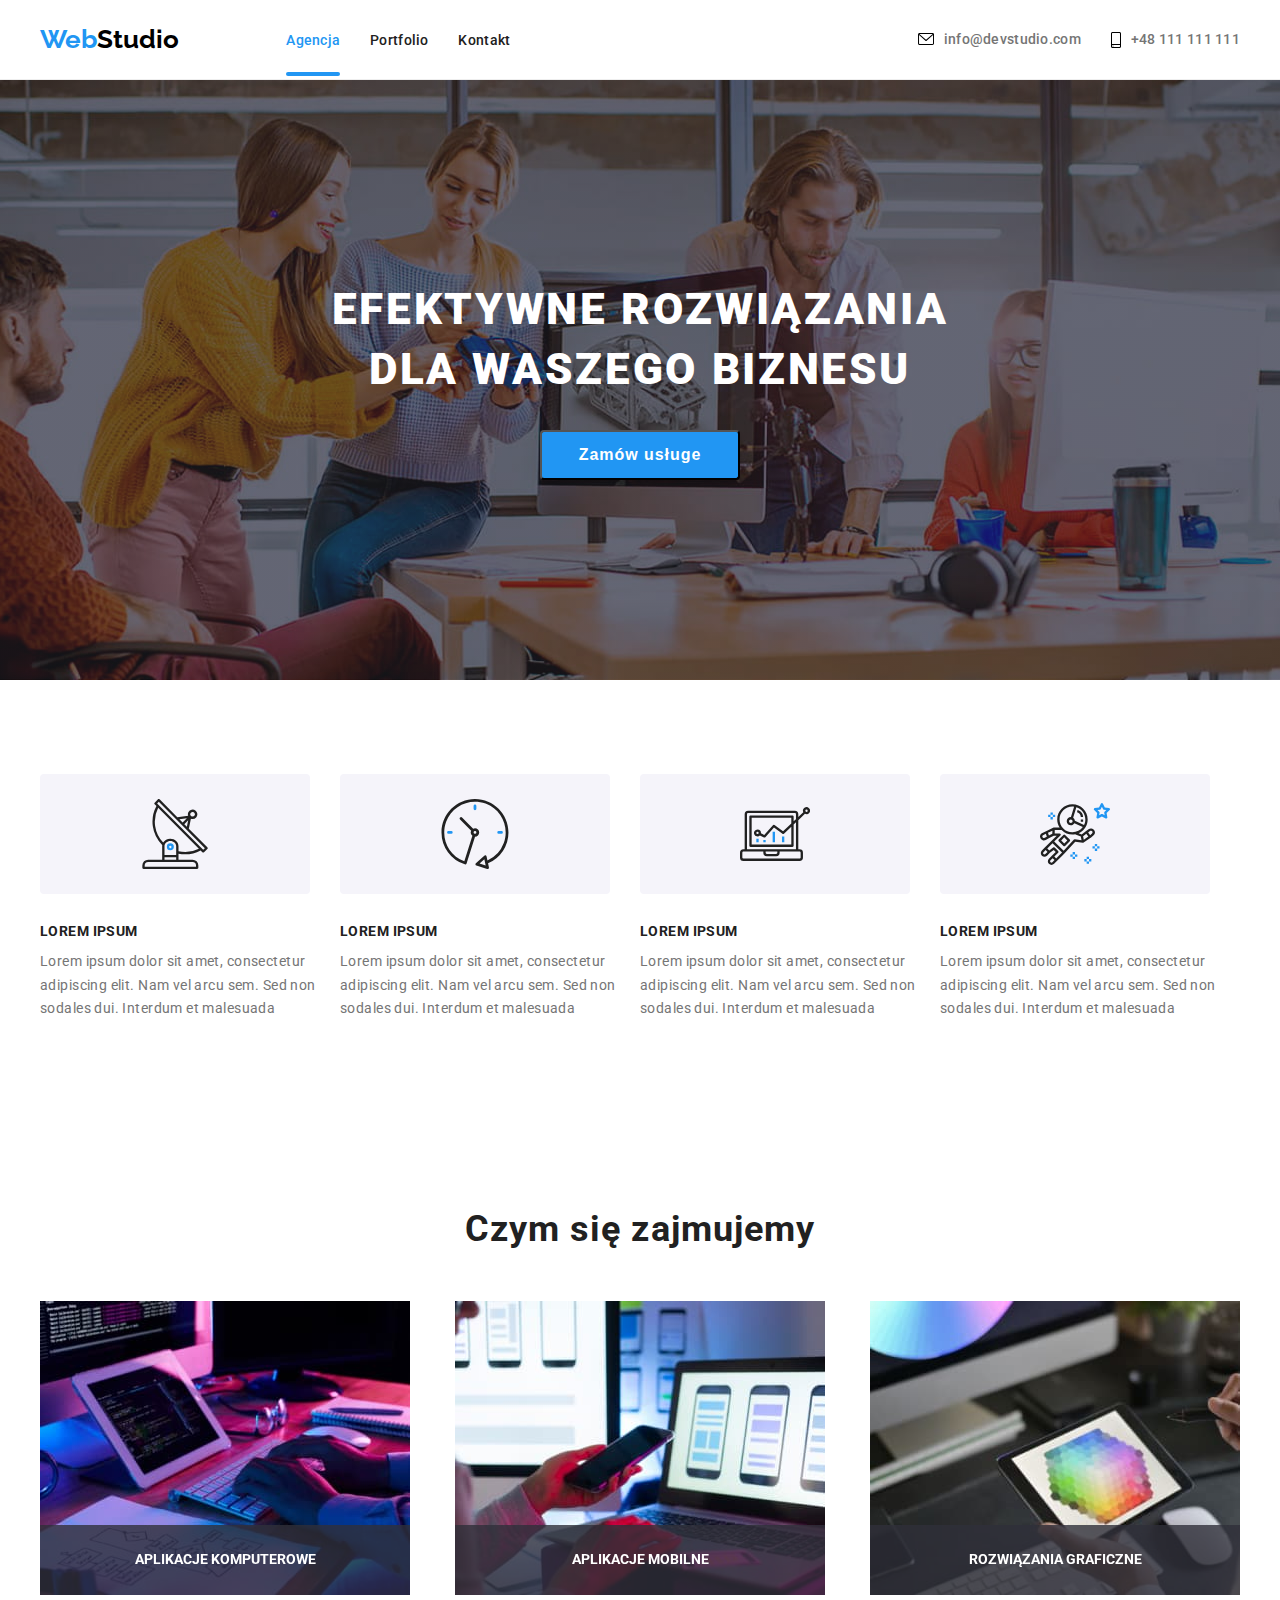
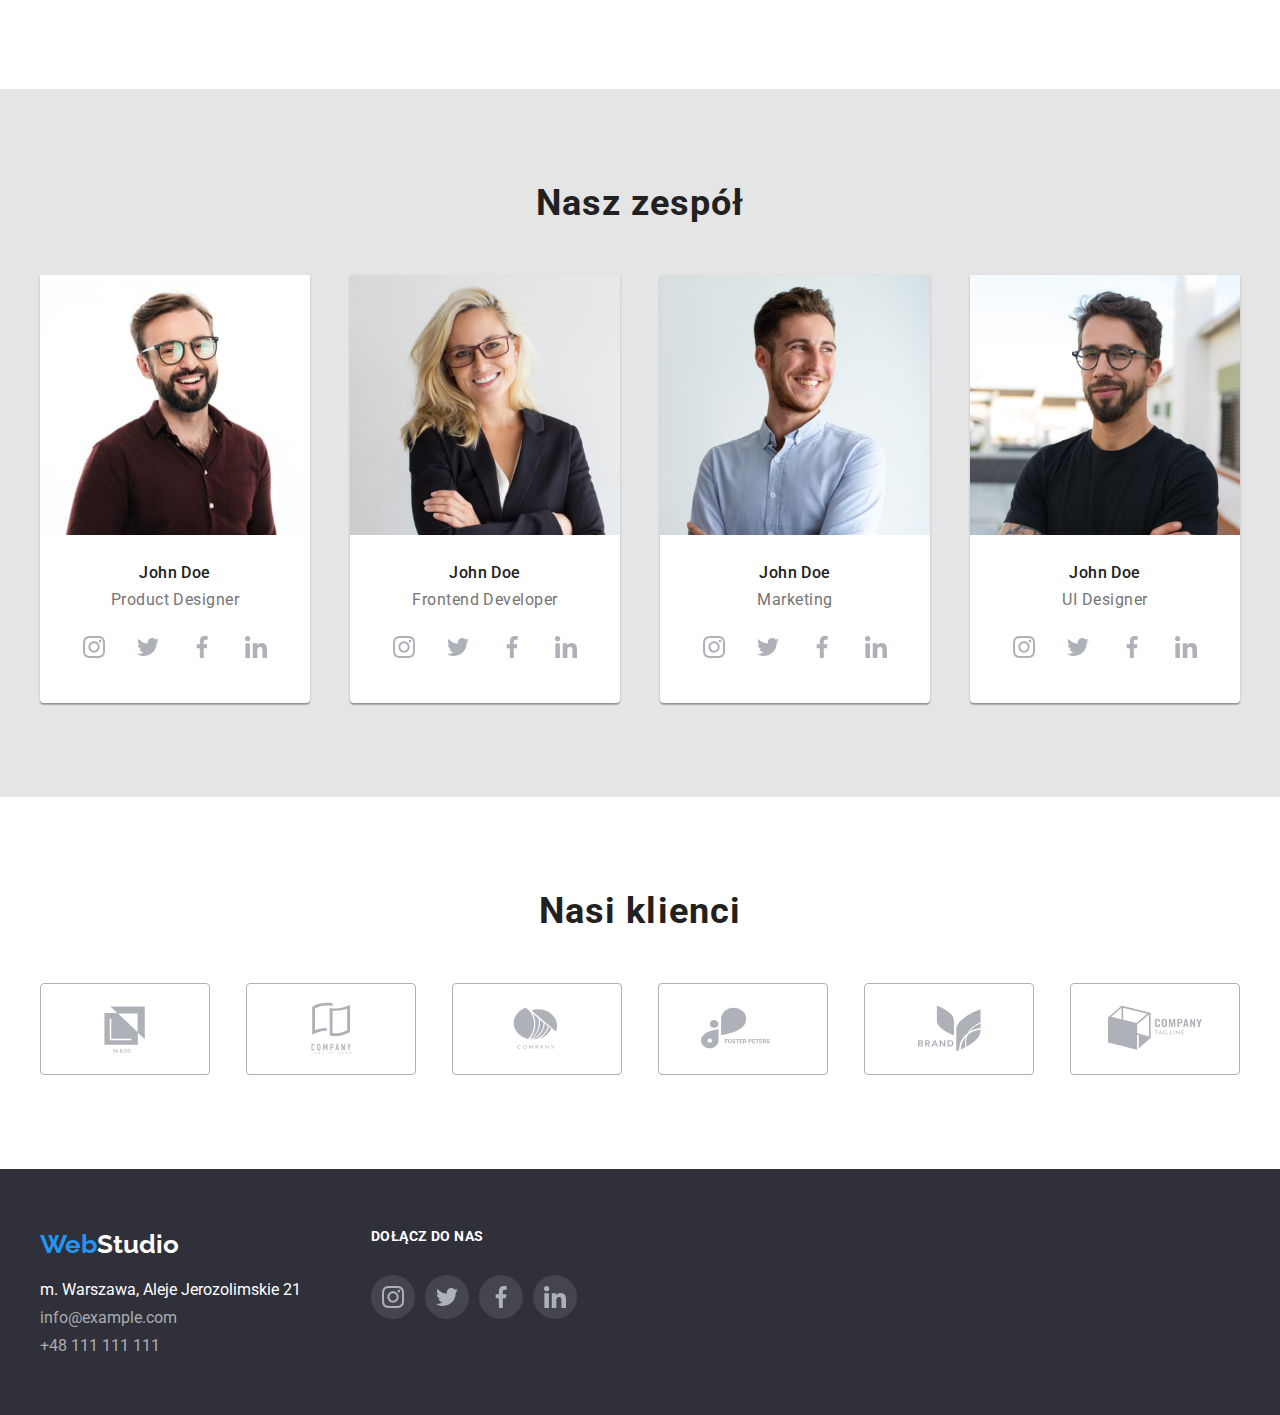
==== commit 099dfdb9: "1" ====
--- a/index.html
+++ b/index.html
@@ -58,8 +58,8 @@
         <div class="header-bg section">
           <h1 class="title">EFEKTYWNE ROZWIĄZANIA DLA WASZEGO BIZNESU</h1>
           <button data-modal-open class="order" type="button">Zamów usługe</button>
-          <div class="backdrop">
-            <div class="modal is-hidden" data-modal>
+          <div class="backdrop is-hidden" data-modal>
+            <div class="modal">
               <button class="close-button" data-modal-close>X</button>
             </div>
           </div>
--- a/css/style.css
+++ b/css/style.css
@@ -545,8 +545,13 @@
 
 /* MODAL */
 
+.close-button:hover {
+  border: 2px solid var(--grey);
+  font-weight: bold;
+}
+
 .backdrop {
-  position: absolute
+  position: absolute;
   position: fixed;
   left: 0;
   top: 0;
@@ -556,7 +561,7 @@
 }
 
 .modal {
-  position: absolute;
+  position: relative;
   top: 50%;
   left: 50%;
   width: 528px;
@@ -568,7 +573,8 @@
   display: block;
   z-index: 1;
   transition-property: visibility, opacity, transform;
-  transition-duration: 2s;
+  transition-duration: 250ms;
+  cubic-bezier: (0.4, 0, 0.2, 1);
   transform: translateX(-50%) translateY(-50%) scale(1);
   visibility: visible;
   opacity: 1;
@@ -578,7 +584,10 @@
   pointer-events: none;
   visibility: hidden;
   opacity: 0;
-  transform: translateX(-50%) translateY(-50%) scale(0);
+}
+
+.is-hidden .modal {
+  transform: translateX(-50%) translateY(-50%) scale(2);
 }
 
 .close-button {
@@ -593,8 +602,3 @@
   cursor: pointer;
   background-color: var(--white);
 }
-
-.close-button:hover {
-  border: 2px solid var(--grey);
-  font-weight: bold;
-}
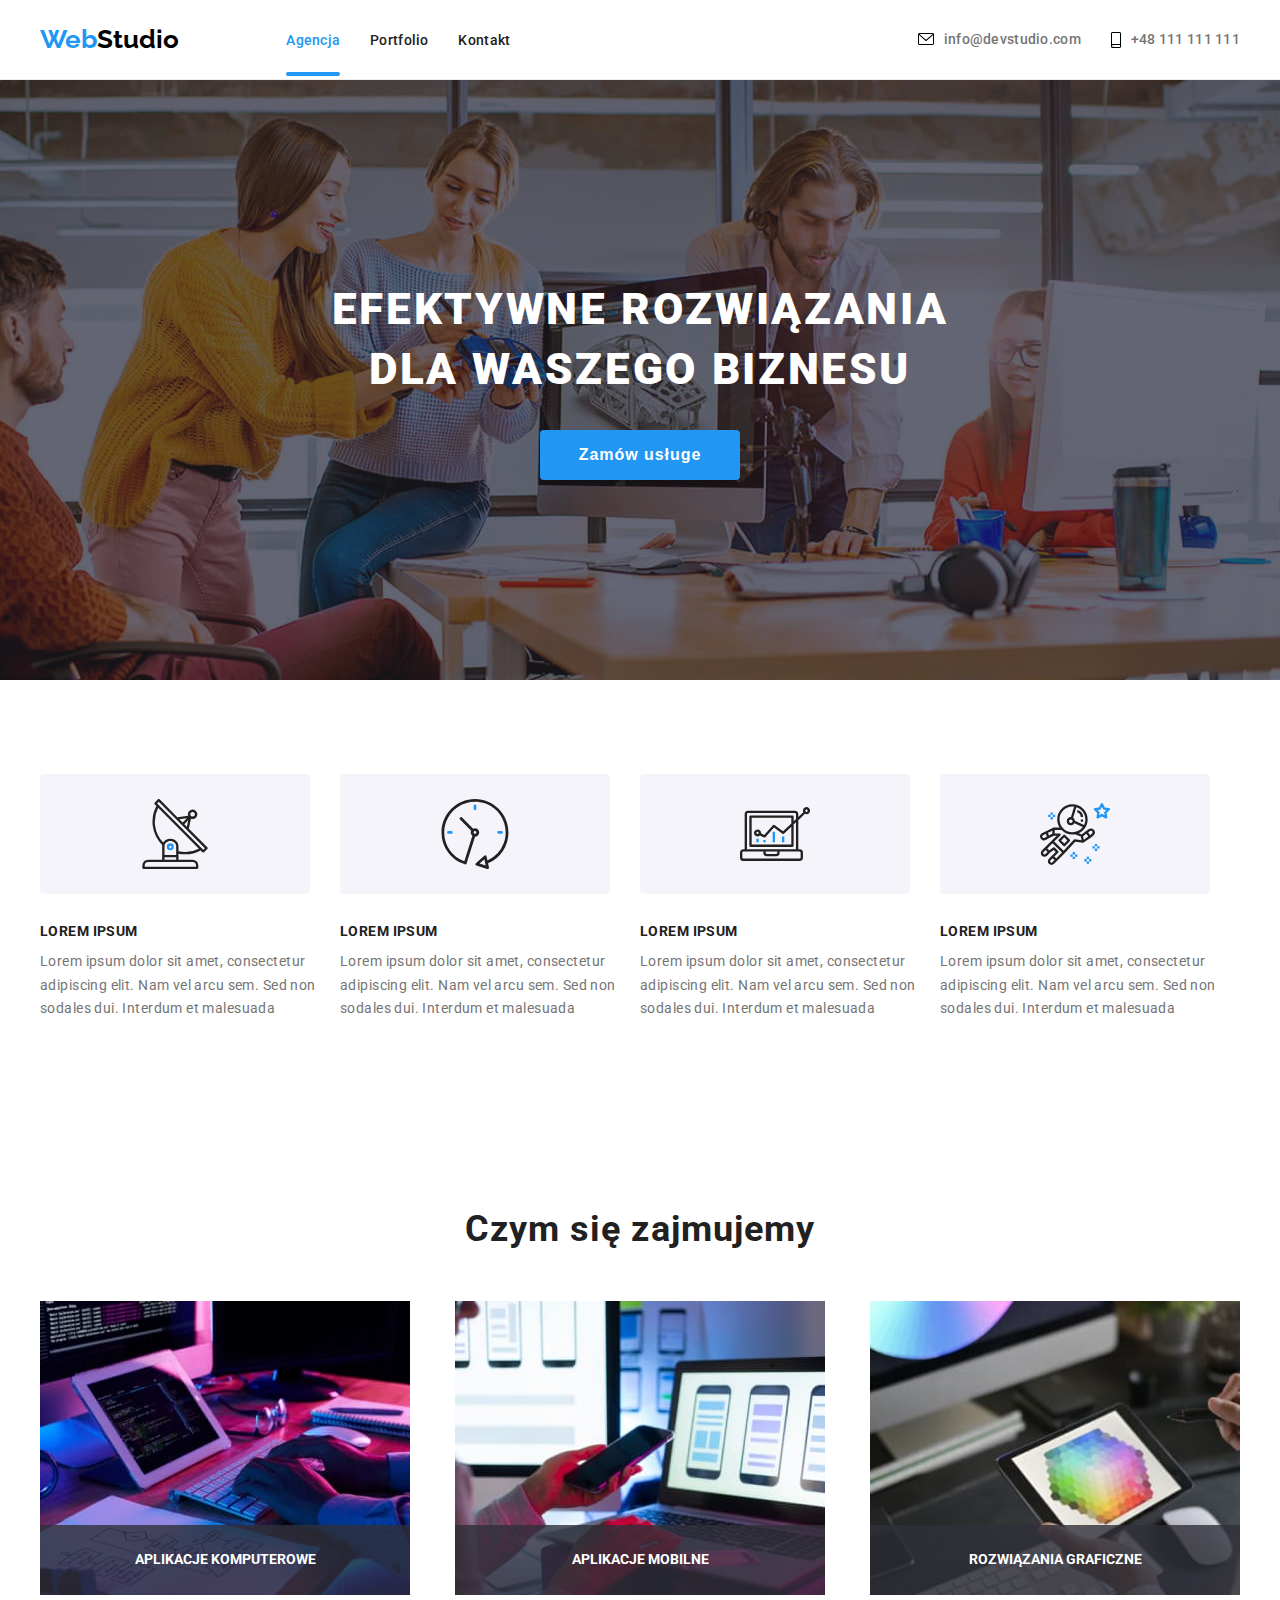
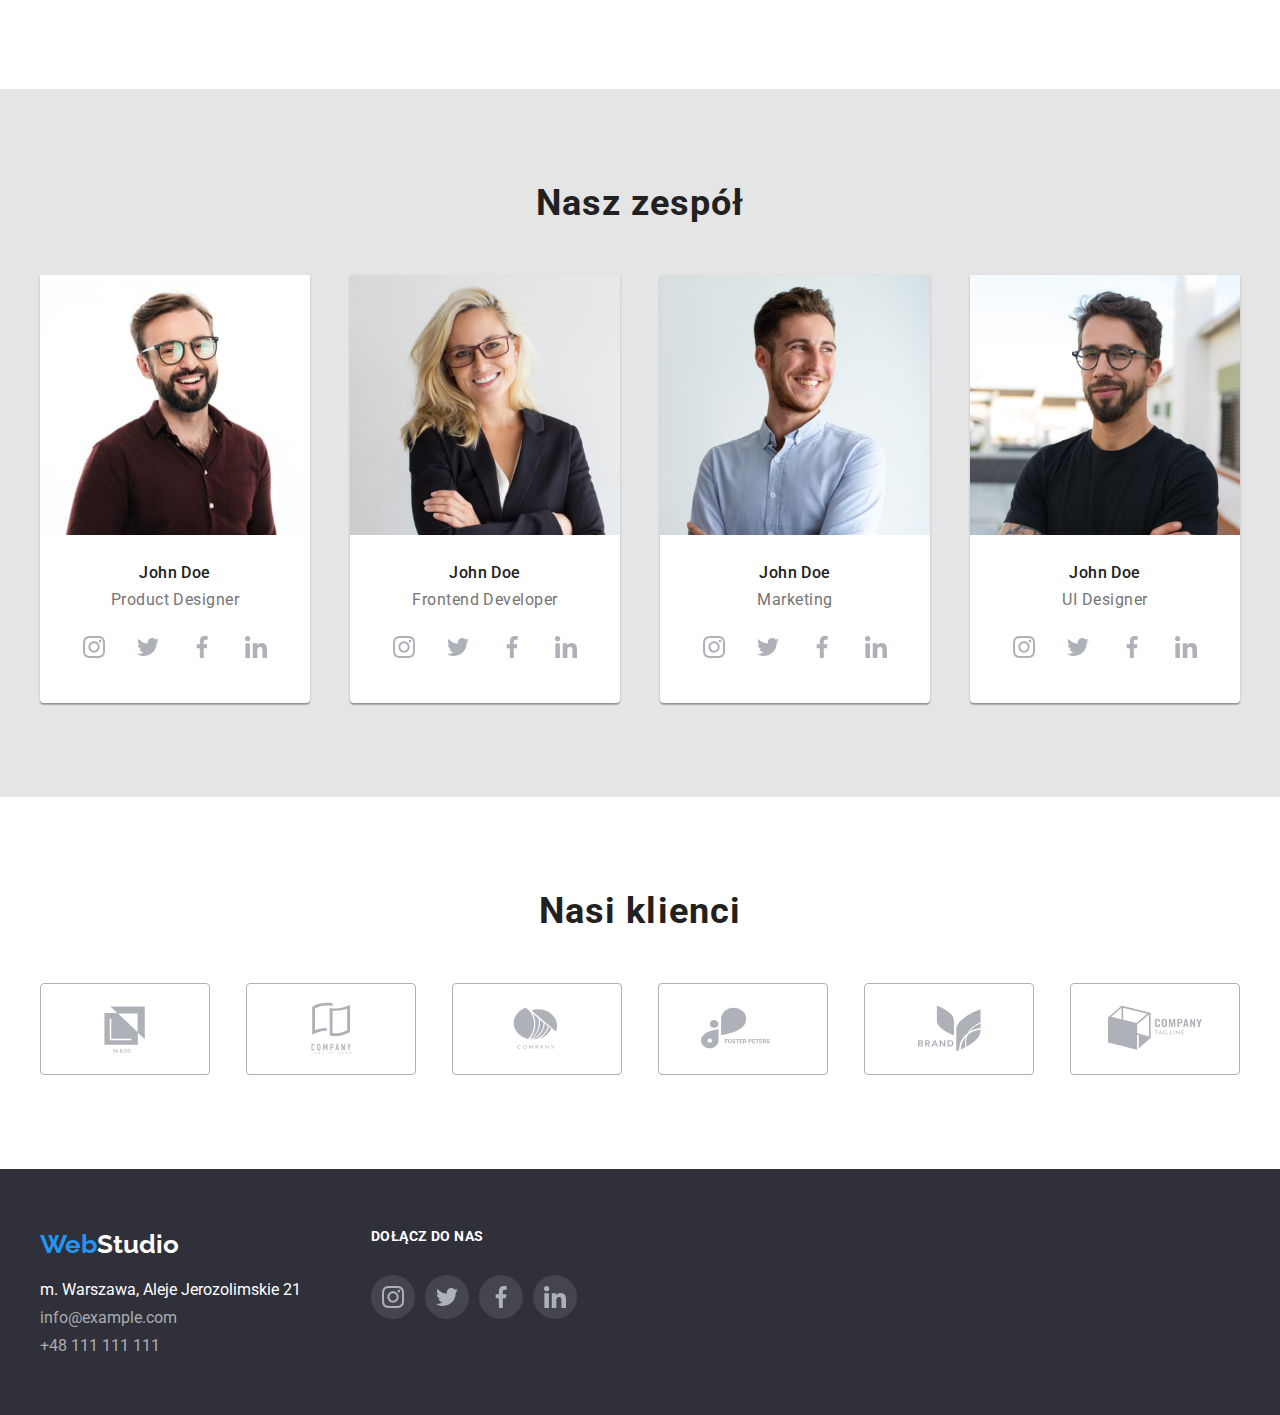
==== commit e69779ba: "up" ====
--- a/index.html
+++ b/index.html
@@ -61,6 +61,25 @@
           <div class="backdrop is-hidden" data-modal>
             <div class="modal">
               <button class="close-button" data-modal-close>X</button>
+              <div class="modal-header-box">
+                <h3 class="modal-header">Zostaw swoje dane w formularzu poniżej</h3>
+              </div>
+              <form>
+                <div class="modal-box">
+                  <label class="label-box">
+                    Imie
+                    <input type="text" name="username" placeholder="" />
+                  </label>
+                  <label class="label-box">
+                    Telefon
+                    <input type="tel" name="phone_number" placeholder="" />
+                  </label>
+                  <label class="label-box">
+                    Email
+                    <input type="email" name="email" placeholder="" />
+                  </label>
+                </div>
+              </form>
             </div>
           </div>
         </div>
--- a/css/style.css
+++ b/css/style.css
@@ -31,6 +31,7 @@
   --bottomLink: rgba(255, 255, 255, 0.6);
   --overlaybg: rgba(33, 150, 243, 0.9);
   --wydOverlay: rgba(47, 48, 58, 0.8);
+  --modalText: ;
 }
 body {
   font-family: "Roboto", sans-serif;
@@ -80,6 +81,8 @@
   line-height: 1.14;
   letter-spacing: 0.02em;
   align-items: center;
+  transition: 250ms;
+  cubic-bezier: (0.4, 0, 0.2, 1);
 }
 
 .is-active {
@@ -131,6 +134,8 @@
 .link-up-box {
   display: flex;
   align-items: center;
+  transition: 250ms;
+  cubic-bezier: (0.4, 0, 0.2, 1);
 }
 
 .link-up {
@@ -140,6 +145,8 @@
   font-size: 0.875rem;
   line-height: 1.14;
   letter-spacing: 0.02em;
+  transition: 250ms;
+  cubic-bezier: (0.4, 0, 0.2, 1);
 }
 
 .header-bg {
@@ -176,6 +183,7 @@
   height: 50px;
   background: var(--blue);
   box-shadow: 0px 4px 4px var(--shadow);
+  border: none;
   border-radius: 4px;
   cursor: pointer;
   font-weight: 700;
@@ -184,6 +192,10 @@
   text-align: center;
   letter-spacing: 0.06em;
   color: var(--white);
+}
+.order:hover,
+.order:focus {
+  border: 1px solid var(--ImgOverlay);
 }
 
 .lorem-list {
@@ -315,6 +327,8 @@
   fill: var(--socialIcon);
   background-color: var(--white);
   border-radius: 50%;
+  transition: 250ms;
+  cubic-bezier: (0.4, 0, 0.2, 1);
 }
 
 .icons-link:hover .team-icons,
@@ -326,8 +340,6 @@
   fill: var(--white);
   background-color: var(--blue);
   border-radius: 50%;
-  transition: 250ms;
-  cubic-bezier: (0.4, 0, 0.2, 1);
 }
 
 .client-list {
@@ -383,6 +395,8 @@
 
 .link-bottom {
   color: var(--bottomLink);
+  transition: 250ms;
+  cubic-bezier: (0.4, 0, 0.2, 1);
 }
 
 .footer {
@@ -420,6 +434,8 @@
   fill: var(--socialIcon);
   background-color: var(--socialIconBg);
   border-radius: 50%;
+  transition: 250ms;
+  cubic-bezier: (0.4, 0, 0.2, 1);
 }
 
 .navi-list-link:hover,
@@ -432,8 +448,6 @@
 .link-bottom:focus {
   color: var(--blue);
   fill: var(--blue);
-  transition: 250ms;
-  cubic-bezier: (0.4, 0, 0.2, 1);
 }
 
 .buttons-list {
@@ -455,6 +469,8 @@
   border: none;
   border-radius: 4px;
   padding: 6px 22px 6px 22px;
+  transition: 250ms;
+  cubic-bezier: (0.4, 0, 0.2, 1);
 }
 
 .buttons:hover,
@@ -465,8 +481,6 @@
   border-radius: 4px;
   color: var(--white);
   border: none;
-  transition: 250ms;
-  cubic-bezier: (0.4, 0, 0.2, 1);
 }
 
 .work-list {
@@ -478,13 +492,13 @@
 .work-card {
   margin: 0 0 30px 0;
   cursor: pointer;
+  transition: 250ms;
+  cubic-bezier: (0.4, 0, 0.2, 1);
 }
 
 .work-card:hover {
   box-shadow: 0px 1px 1px rgba(0, 0, 0, 0.12), 0px 4px 4px rgba(0, 0, 0, 0.06),
     1px 4px 6px rgba(0, 0, 0, 0.16);
-  transition: 250ms;
-  cubic-bezier: (0.4, 0, 0.2, 1);
 }
 
 .imgbox {
@@ -545,19 +559,16 @@
 
 /* MODAL */
 
-.close-button:hover {
-  border: 2px solid var(--grey);
-  font-weight: bold;
-}
-
 .backdrop {
-  position: absolute;
   position: fixed;
   left: 0;
   top: 0;
   width: 100%;
   height: 100%;
   background-color: rgba(0, 0, 0, 0.5);
+  z-index: 10;
+  transition-property: visibility, opacity, transform;
+  transition-duration: 250ms;
 }
 
 .modal {
@@ -602,3 +613,41 @@
   cursor: pointer;
   background-color: var(--white);
 }
+
+.close-button:hover {
+  border: 2px solid var(--grey);
+  font-weight: bold;
+}
+
+.modal-header {
+  margin: 40px auto 0;
+
+  font-weight: 700;
+  font-size: 1.25rem;
+  line-height: 1.15;
+  text-align: center;
+  letter-spacing: 0.03em;
+  color: var(--font);
+}
+
+.modal-header-box {
+  display: flex;
+}
+
+.modal-box {
+  display: flex;
+  flex-direction: column;
+  margin: 12px auto;
+  width: 448px;
+}
+
+.label-box {
+  display: flex;
+  flex-direction: column;
+  font-size: 0.75rem;
+  line-height: 1.16;
+
+  letter-spacing: 0.01em;
+
+  color: var(--grey);
+}
